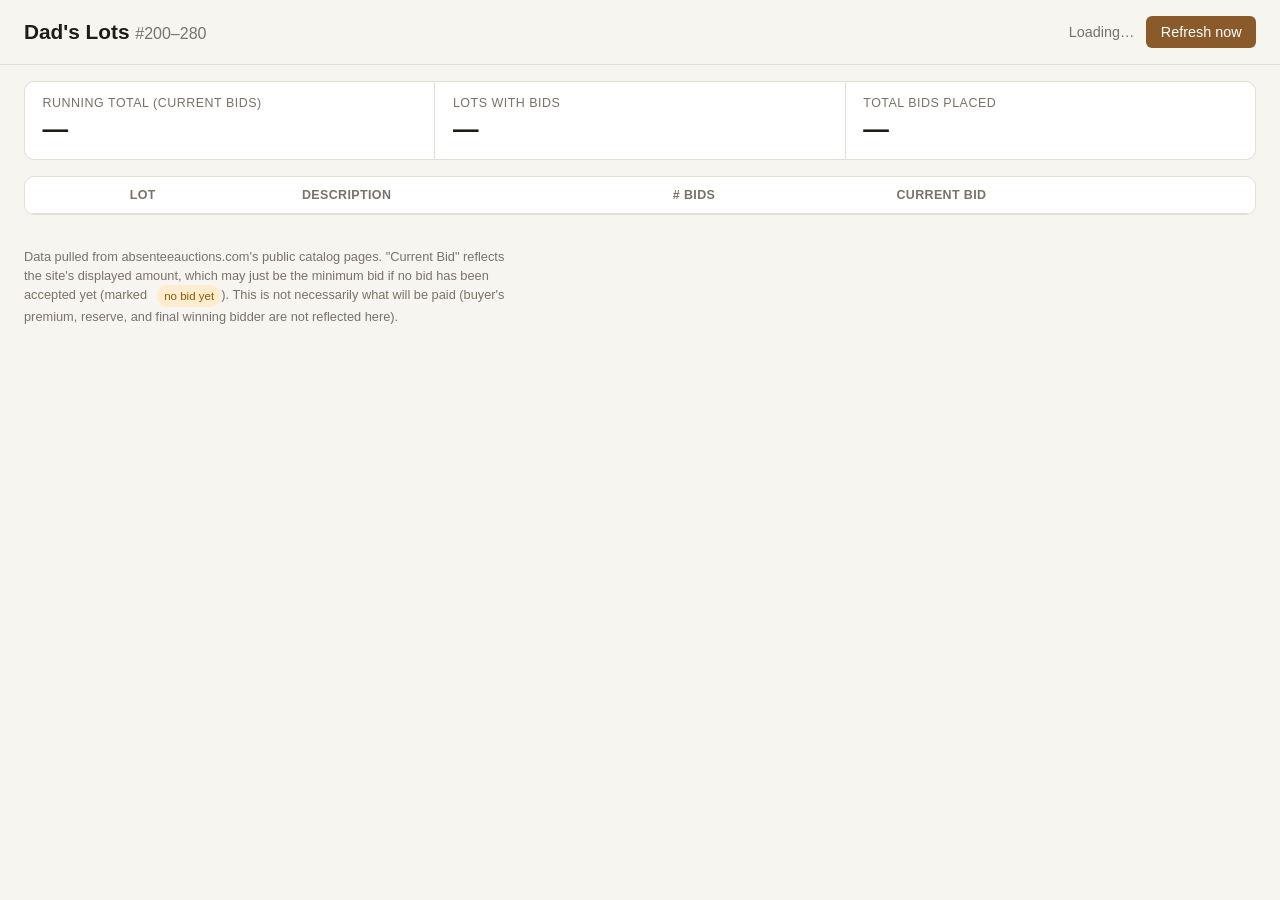
==== static/index.html @ 6d3ebcfd "Auction lot dashboard for lots 200-280" ====
<!doctype html>
<html lang="en">
<head>
<meta charset="utf-8">
<meta name="viewport" content="width=device-width, initial-scale=1">
<title>Dad's Lots — American Glass Gallery</title>
<link rel="stylesheet" href="style.css">
</head>
<body>
<header class="topbar">
  <h1>Dad's Lots <span class="muted">#200&ndash;280</span></h1>
  <div class="topbar-right">
    <span id="lastUpdated" class="muted">Loading&hellip;</span>
    <button id="refreshBtn">Refresh now</button>
  </div>
</header>

<section id="summaryBar" class="summary-bar">
  <div class="stat">
    <div class="stat-label">Running total (current bids)</div>
    <div class="stat-value" id="statTotal">&mdash;</div>
  </div>
  <div class="stat">
    <div class="stat-label">Lots with bids</div>
    <div class="stat-value" id="statLotsWithBids">&mdash;</div>
  </div>
  <div class="stat">
    <div class="stat-label">Total bids placed</div>
    <div class="stat-value" id="statBidCount">&mdash;</div>
  </div>
</section>

<div id="staleBanner" class="stale-banner" hidden></div>

<main>
  <table id="lotsTable">
    <thead>
      <tr>
        <th></th>
        <th>Lot</th>
        <th>Description</th>
        <th># Bids</th>
        <th>Current Bid</th>
      </tr>
    </thead>
    <tbody id="lotsBody"></tbody>
  </table>
</main>

<footer class="muted">
  Data pulled from absenteeauctions.com's public catalog pages. "Current Bid" reflects the site's
  displayed amount, which may just be the minimum bid if no bid has been accepted yet (marked
  <span class="badge badge-nobid">no bid yet</span>). This is not necessarily what will be paid
  (buyer's premium, reserve, and final winning bidder are not reflected here).
</footer>

<script src="app.js"></script>
</body>
</html>
---- static/style.css ----
:root {
  --bg: #f7f5f0;
  --panel: #ffffff;
  --ink: #1f1b16;
  --muted: #7a7268;
  --accent: #8a5a2b;
  --accent-ink: #ffffff;
  --border: #e4dfd4;
  --row-hover: #f1ece0;
  --badge-nobid-bg: #fdeccf;
  --badge-nobid-ink: #8a5a00;
}

@media (prefers-color-scheme: dark) {
  :root {
    --bg: #17140f;
    --panel: #221e17;
    --ink: #ece6da;
    --muted: #a89d8c;
    --accent: #d1994f;
    --accent-ink: #1f1b16;
    --border: #362f24;
    --row-hover: #2b261d;
    --badge-nobid-bg: #4a3a17;
    --badge-nobid-ink: #f0c878;
  }
}

:root[data-theme="dark"] {
  --bg: #17140f;
  --panel: #221e17;
  --ink: #ece6da;
  --muted: #a89d8c;
  --accent: #d1994f;
  --accent-ink: #1f1b16;
  --border: #362f24;
  --row-hover: #2b261d;
  --badge-nobid-bg: #4a3a17;
  --badge-nobid-ink: #f0c878;
}

:root[data-theme="light"] {
  --bg: #f7f5f0;
  --panel: #ffffff;
  --ink: #1f1b16;
  --muted: #7a7268;
  --accent: #8a5a2b;
  --accent-ink: #ffffff;
  --border: #e4dfd4;
  --row-hover: #f1ece0;
  --badge-nobid-bg: #fdeccf;
  --badge-nobid-ink: #8a5a00;
}

* { box-sizing: border-box; }

body {
  margin: 0;
  background: var(--bg);
  color: var(--ink);
  font-family: -apple-system, BlinkMacSystemFont, "Segoe UI", Helvetica, Arial, sans-serif;
  min-height: 100vh;
}

.muted { color: var(--muted); }

.topbar {
  display: flex;
  align-items: center;
  justify-content: space-between;
  padding: 1rem 1.5rem;
  border-bottom: 1px solid var(--border);
  flex-wrap: wrap;
  gap: 0.75rem;
}

.topbar h1 {
  font-size: 1.3rem;
  margin: 0;
  font-weight: 600;
}

.topbar h1 .muted {
  font-weight: 400;
  font-size: 1rem;
}

.topbar-right {
  display: flex;
  align-items: center;
  gap: 0.75rem;
  font-size: 0.9rem;
}

#refreshBtn {
  background: var(--accent);
  color: var(--accent-ink);
  border: none;
  border-radius: 6px;
  padding: 0.5rem 0.9rem;
  font-size: 0.9rem;
  cursor: pointer;
}

#refreshBtn:active { opacity: 0.8; }

.summary-bar {
  display: flex;
  gap: 1px;
  background: var(--border);
  margin: 1rem 1.5rem;
  border-radius: 10px;
  overflow: hidden;
  border: 1px solid var(--border);
  flex-wrap: wrap;
}

.stat {
  flex: 1;
  min-width: 160px;
  background: var(--panel);
  padding: 0.9rem 1.1rem;
}

.stat-label {
  font-size: 0.78rem;
  color: var(--muted);
  text-transform: uppercase;
  letter-spacing: 0.04em;
  margin-bottom: 0.3rem;
}

.stat-value {
  font-size: 1.6rem;
  font-weight: 600;
  font-variant-numeric: tabular-nums;
}

.stale-banner {
  margin: 0 1.5rem 1rem;
  padding: 0.6rem 1rem;
  background: var(--badge-nobid-bg);
  color: var(--badge-nobid-ink);
  border-radius: 8px;
  font-size: 0.9rem;
}

main {
  margin: 0 1.5rem 2rem;
  background: var(--panel);
  border: 1px solid var(--border);
  border-radius: 10px;
  overflow-x: auto;
}

table {
  width: 100%;
  border-collapse: collapse;
  font-size: 0.92rem;
}

thead th {
  text-align: left;
  padding: 0.7rem 0.9rem;
  border-bottom: 1px solid var(--border);
  color: var(--muted);
  font-size: 0.78rem;
  text-transform: uppercase;
  letter-spacing: 0.03em;
  white-space: nowrap;
}

tbody td {
  padding: 0.6rem 0.9rem;
  border-bottom: 1px solid var(--border);
  vertical-align: middle;
}

tbody tr:hover { background: var(--row-hover); }
tbody tr:last-child td { border-bottom: none; }

.thumb {
  width: 44px;
  height: 44px;
  object-fit: cover;
  border-radius: 6px;
  display: block;
  border: 1px solid var(--border);
}

.lot-num {
  font-weight: 600;
  white-space: nowrap;
}

.desc {
  max-width: 480px;
  color: var(--ink);
}

.num-bids, .bid-amount {
  text-align: right;
  font-variant-numeric: tabular-nums;
  white-space: nowrap;
}

.bid-amount { font-weight: 600; }

.badge {
  display: inline-block;
  font-size: 0.72rem;
  padding: 0.15rem 0.45rem;
  border-radius: 999px;
  margin-left: 0.4rem;
  vertical-align: middle;
}

.badge-nobid {
  background: var(--badge-nobid-bg);
  color: var(--badge-nobid-ink);
}

footer {
  margin: 0 1.5rem 2rem;
  font-size: 0.8rem;
  line-height: 1.5;
  max-width: 70ch;
}
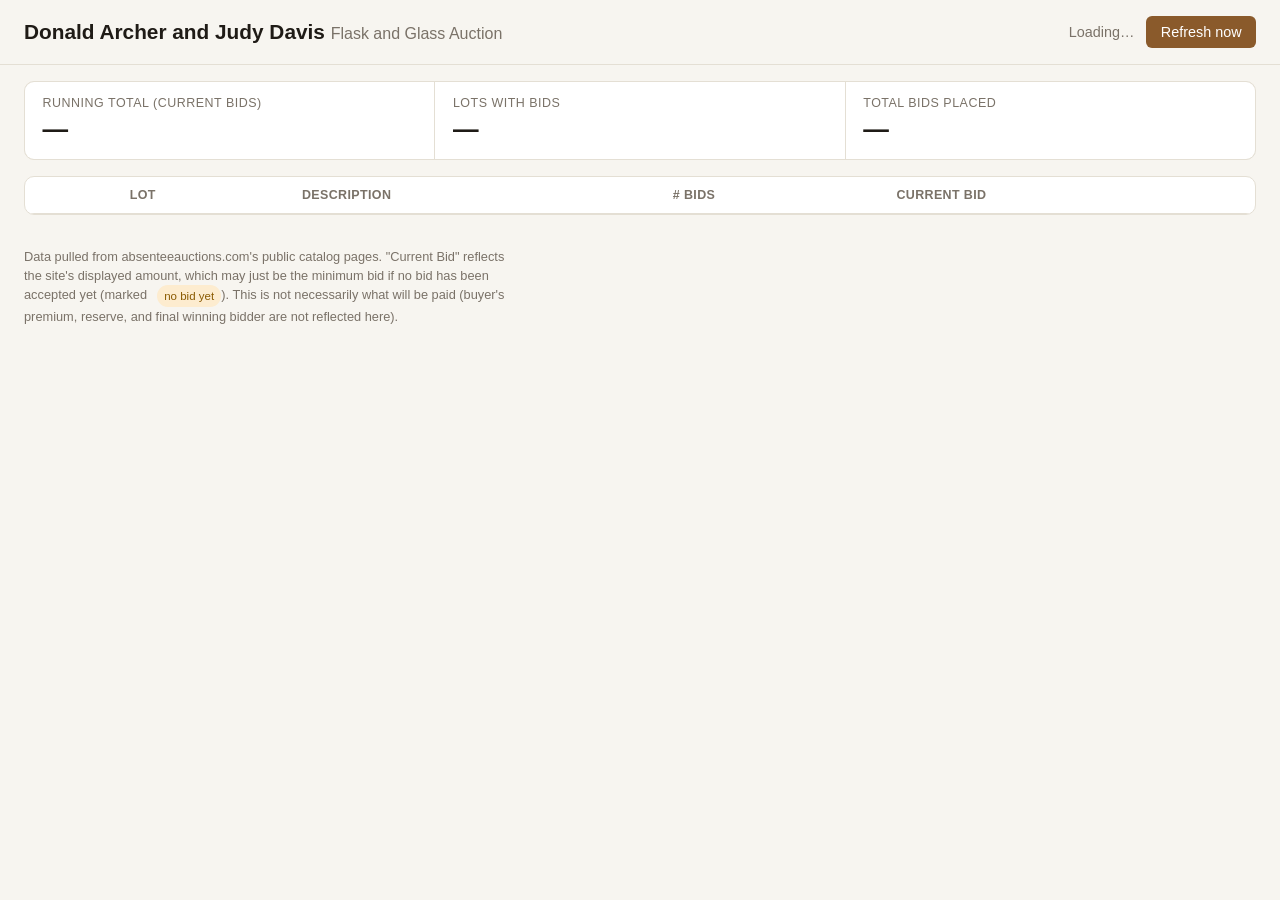
==== commit 7ddd2f6a: "Exclude lot 200 and rename header to Donald Archer and Judy Davis Flask and Glass Auction" ====
--- a/static/index.html
+++ b/static/index.html
@@ -3,12 +3,12 @@
 <head>
 <meta charset="utf-8">
 <meta name="viewport" content="width=device-width, initial-scale=1">
-<title>Dad's Lots — American Glass Gallery</title>
+<title>Donald Archer and Judy Davis Flask and Glass Auction</title>
 <link rel="stylesheet" href="style.css">
 </head>
 <body>
 <header class="topbar">
-  <h1>Dad's Lots <span class="muted">#200&ndash;280</span></h1>
+  <h1>Donald Archer and Judy Davis <span class="muted">Flask and Glass Auction</span></h1>
   <div class="topbar-right">
     <span id="lastUpdated" class="muted">Loading&hellip;</span>
     <button id="refreshBtn">Refresh now</button>
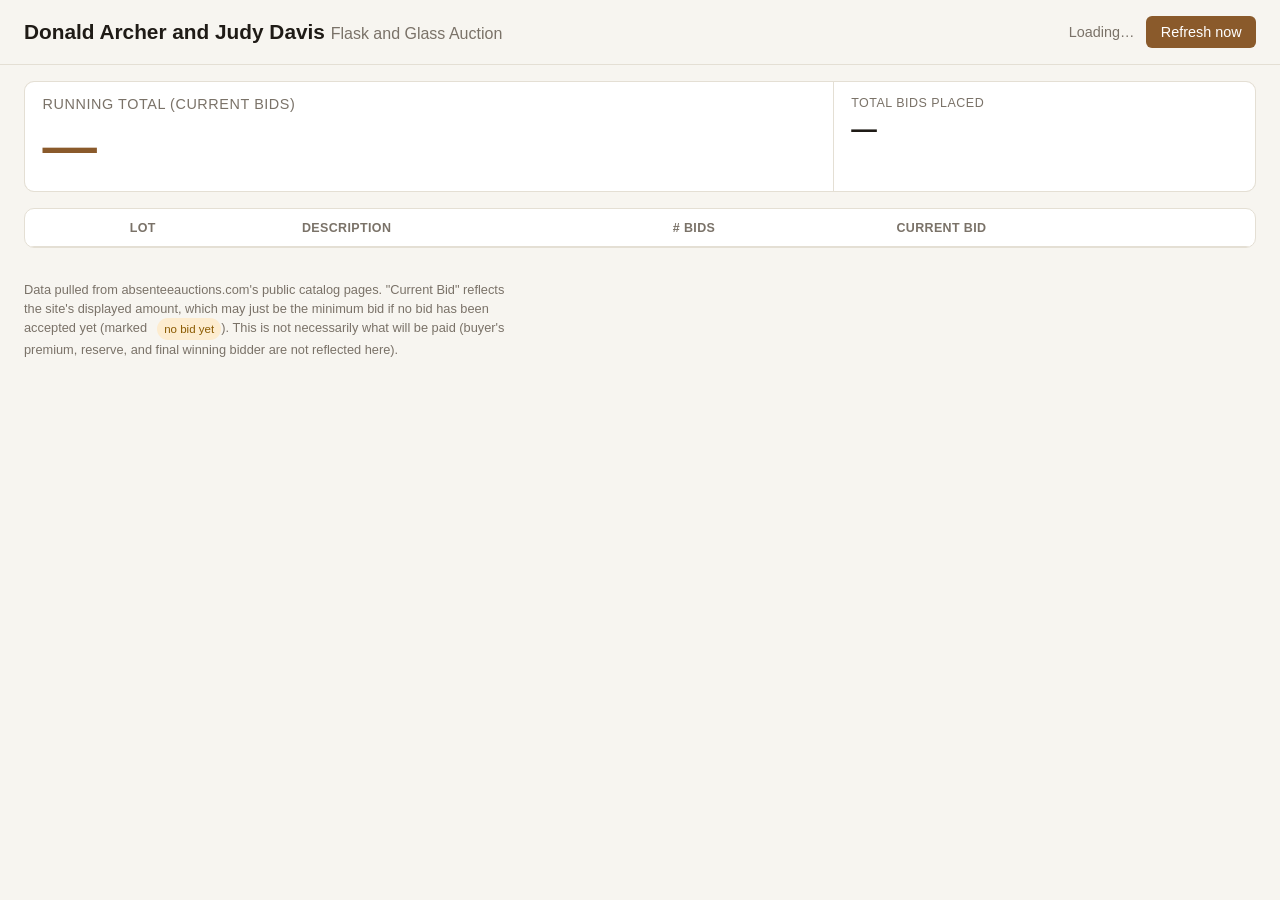
==== commit af8c860a: "Drop lots-with-bids stat, enlarge running total, add fireworks at $500k+" ====
--- a/static/index.html
+++ b/static/index.html
@@ -16,13 +16,9 @@
 </header>
 
 <section id="summaryBar" class="summary-bar">
-  <div class="stat">
+  <div class="stat stat-hero">
     <div class="stat-label">Running total (current bids)</div>
     <div class="stat-value" id="statTotal">&mdash;</div>
-  </div>
-  <div class="stat">
-    <div class="stat-label">Lots with bids</div>
-    <div class="stat-value" id="statLotsWithBids">&mdash;</div>
   </div>
   <div class="stat">
     <div class="stat-label">Total bids placed</div>
@@ -31,6 +27,8 @@
 </section>
 
 <div id="staleBanner" class="stale-banner" hidden></div>
+
+<canvas id="fireworksCanvas"></canvas>
 
 <main>
   <table id="lotsTable">
--- a/static/style.css
+++ b/static/style.css
@@ -136,6 +136,32 @@
   font-variant-numeric: tabular-nums;
 }
 
+.stat-hero {
+  flex: 2;
+  min-width: 240px;
+}
+
+.stat-hero .stat-label {
+  font-size: 0.9rem;
+}
+
+.stat-hero .stat-value {
+  font-size: 3.4rem;
+  font-weight: 700;
+  color: var(--accent);
+  line-height: 1.1;
+}
+
+#fireworksCanvas {
+  position: fixed;
+  inset: 0;
+  width: 100vw;
+  height: 100vh;
+  pointer-events: none;
+  z-index: 9999;
+  display: none;
+}
+
 .stale-banner {
   margin: 0 1.5rem 1rem;
   padding: 0.6rem 1rem;
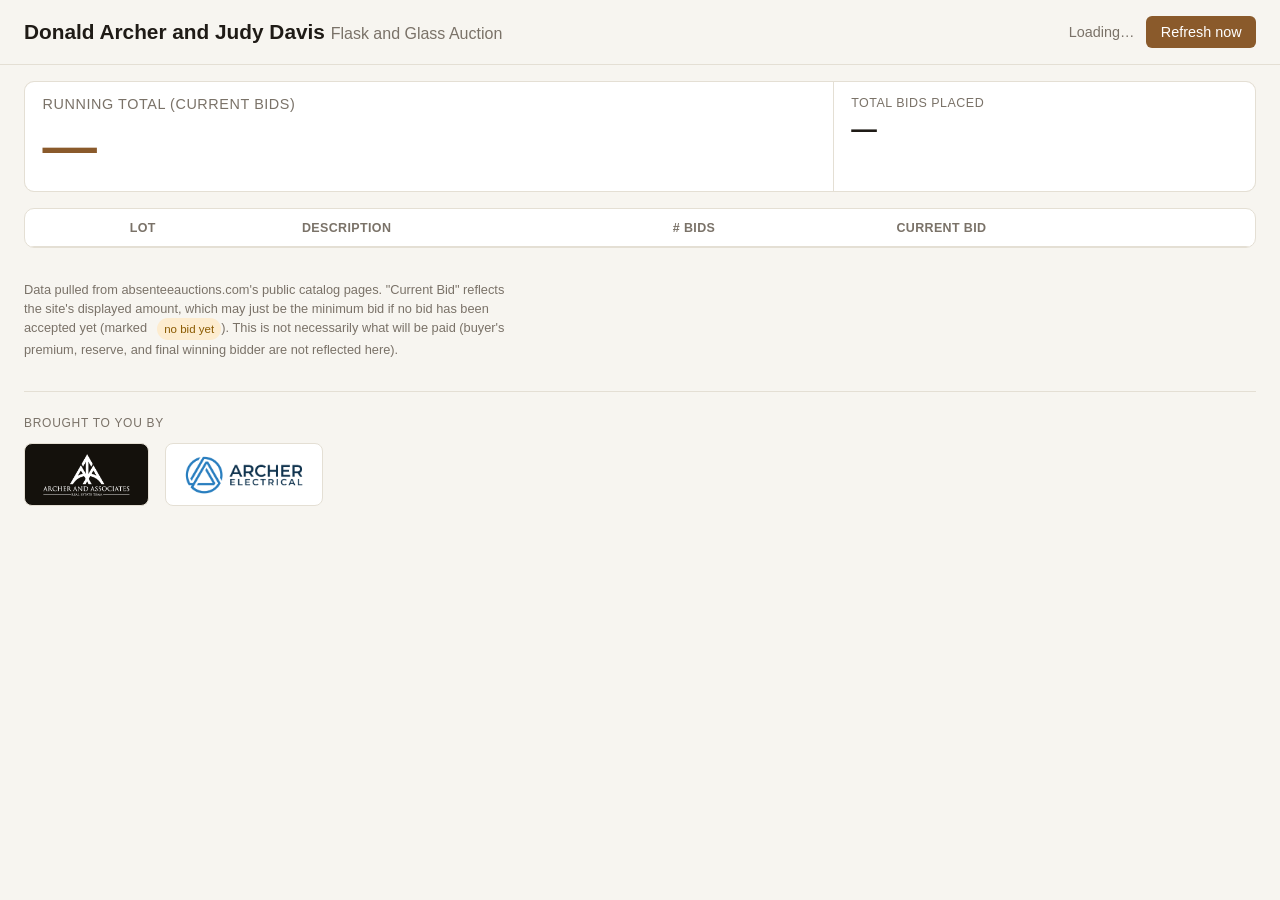
==== commit da790145: "Add sponsor footer with Archer and Associates and Archer Electrical logos" ====
--- a/static/index.html
+++ b/static/index.html
@@ -52,6 +52,18 @@
   (buyer's premium, reserve, and final winning bidder are not reflected here).
 </footer>
 
+<section class="sponsor-bar">
+  <div class="sponsor-label">Brought to you by</div>
+  <div class="sponsor-logos">
+    <a href="https://archerteamrealty.com/" target="_blank" rel="noopener noreferrer" class="sponsor-card sponsor-card--dark">
+      <img src="sponsors/archer-and-associates.png" alt="Archer and Associates Real Estate Team">
+    </a>
+    <a href="https://archerelectricalpllc.com/" target="_blank" rel="noopener noreferrer" class="sponsor-card">
+      <img src="sponsors/archer-electrical.png" alt="Archer Electrical PLLC">
+    </a>
+  </div>
+</section>
+
 <script src="app.js"></script>
 </body>
 </html>
--- a/static/style.css
+++ b/static/style.css
@@ -252,3 +252,50 @@
   line-height: 1.5;
   max-width: 70ch;
 }
+
+.sponsor-bar {
+  margin: 0 1.5rem 2rem;
+  padding-top: 1.5rem;
+  border-top: 1px solid var(--border);
+}
+
+.sponsor-label {
+  font-size: 0.75rem;
+  color: var(--muted);
+  text-transform: uppercase;
+  letter-spacing: 0.06em;
+  margin-bottom: 0.8rem;
+}
+
+.sponsor-logos {
+  display: flex;
+  flex-wrap: wrap;
+  gap: 1rem;
+}
+
+.sponsor-card {
+  display: inline-flex;
+  align-items: center;
+  background: #ffffff;
+  border-radius: 8px;
+  padding: 0.6rem 1.1rem;
+  border: 1px solid var(--border);
+  transition: opacity 0.15s ease, transform 0.15s ease;
+}
+
+/* This logo is white-on-transparent, so it needs a dark backdrop regardless
+   of the page's light/dark theme. */
+.sponsor-card--dark {
+  background: #14110c;
+}
+
+.sponsor-card:hover {
+  opacity: 0.85;
+  transform: translateY(-1px);
+}
+
+.sponsor-card img {
+  height: 42px;
+  width: auto;
+  display: block;
+}
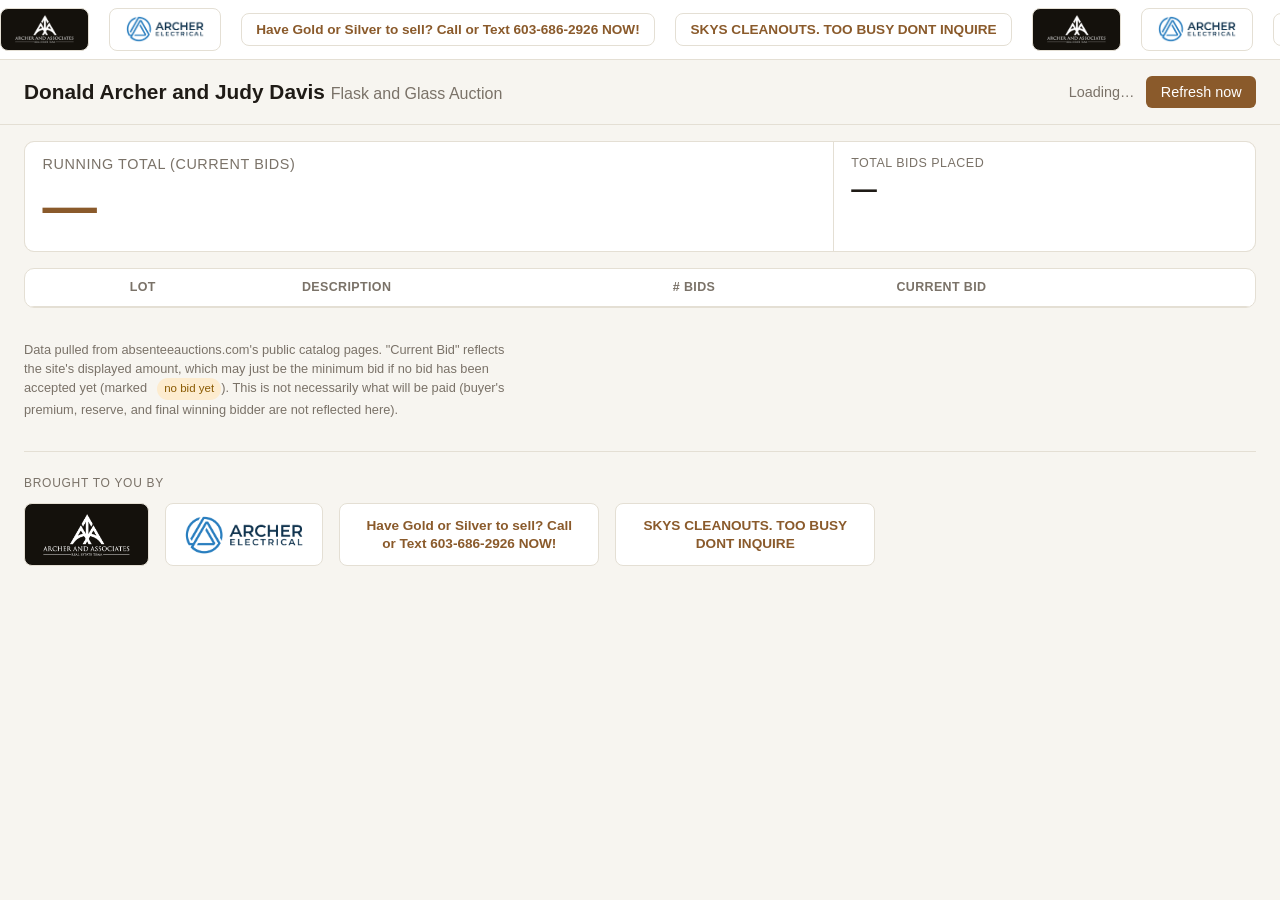
==== commit 4a848b49: "Add scrolling sponsor ticker banner with Gold/Silver and Skys Cleanouts sponsors" ====
--- a/static/index.html
+++ b/static/index.html
@@ -7,6 +7,13 @@
 <link rel="stylesheet" href="style.css">
 </head>
 <body>
+<div class="ticker-wrap" id="tickerWrap" aria-label="Sponsors">
+  <div class="ticker-track" id="tickerTrack">
+    <div class="ticker-group" id="tickerGroupA"></div>
+    <div class="ticker-group" id="tickerGroupB" aria-hidden="true"></div>
+  </div>
+</div>
+
 <header class="topbar">
   <h1>Donald Archer and Judy Davis <span class="muted">Flask and Glass Auction</span></h1>
   <div class="topbar-right">
@@ -61,6 +68,8 @@
     <a href="https://archerelectricalpllc.com/" target="_blank" rel="noopener noreferrer" class="sponsor-card">
       <img src="sponsors/archer-electrical.png" alt="Archer Electrical PLLC">
     </a>
+    <a href="tel:6036862926" class="sponsor-card sponsor-card--text">Have Gold or Silver to sell? Call or Text 603-686-2926 NOW!</a>
+    <div class="sponsor-card sponsor-card--text">SKYS CLEANOUTS. TOO BUSY DONT INQUIRE</div>
   </div>
 </section>
 
--- a/static/style.css
+++ b/static/style.css
@@ -280,6 +280,7 @@
   border-radius: 8px;
   padding: 0.6rem 1.1rem;
   border: 1px solid var(--border);
+  text-decoration: none;
   transition: opacity 0.15s ease, transform 0.15s ease;
 }
 
@@ -299,3 +300,59 @@
   width: auto;
   display: block;
 }
+
+.sponsor-card--text {
+  background: var(--panel);
+  color: var(--accent);
+  font-weight: 700;
+  font-size: 0.85rem;
+  line-height: 1.3;
+  max-width: 260px;
+  text-align: center;
+}
+
+.sponsor-card--text:hover {
+  opacity: 0.85;
+}
+
+.ticker-group .sponsor-card--text {
+  max-width: none;
+  white-space: nowrap;
+}
+
+.ticker-wrap {
+  overflow: hidden;
+  background: var(--panel);
+  border-bottom: 1px solid var(--border);
+  padding: 0.5rem 0;
+}
+
+.ticker-track {
+  display: flex;
+  width: max-content;
+  animation: ticker-scroll 26s linear infinite;
+}
+
+.ticker-wrap:hover .ticker-track {
+  animation-play-state: paused;
+}
+
+.ticker-group {
+  display: flex;
+  align-items: center;
+  flex-shrink: 0;
+}
+
+.ticker-group .sponsor-card {
+  margin-right: 1.25rem;
+  padding: 0.4rem 0.9rem;
+}
+
+.ticker-group .sponsor-card img {
+  height: 28px;
+}
+
+@keyframes ticker-scroll {
+  from { transform: translateX(0); }
+  to { transform: translateX(-50%); }
+}
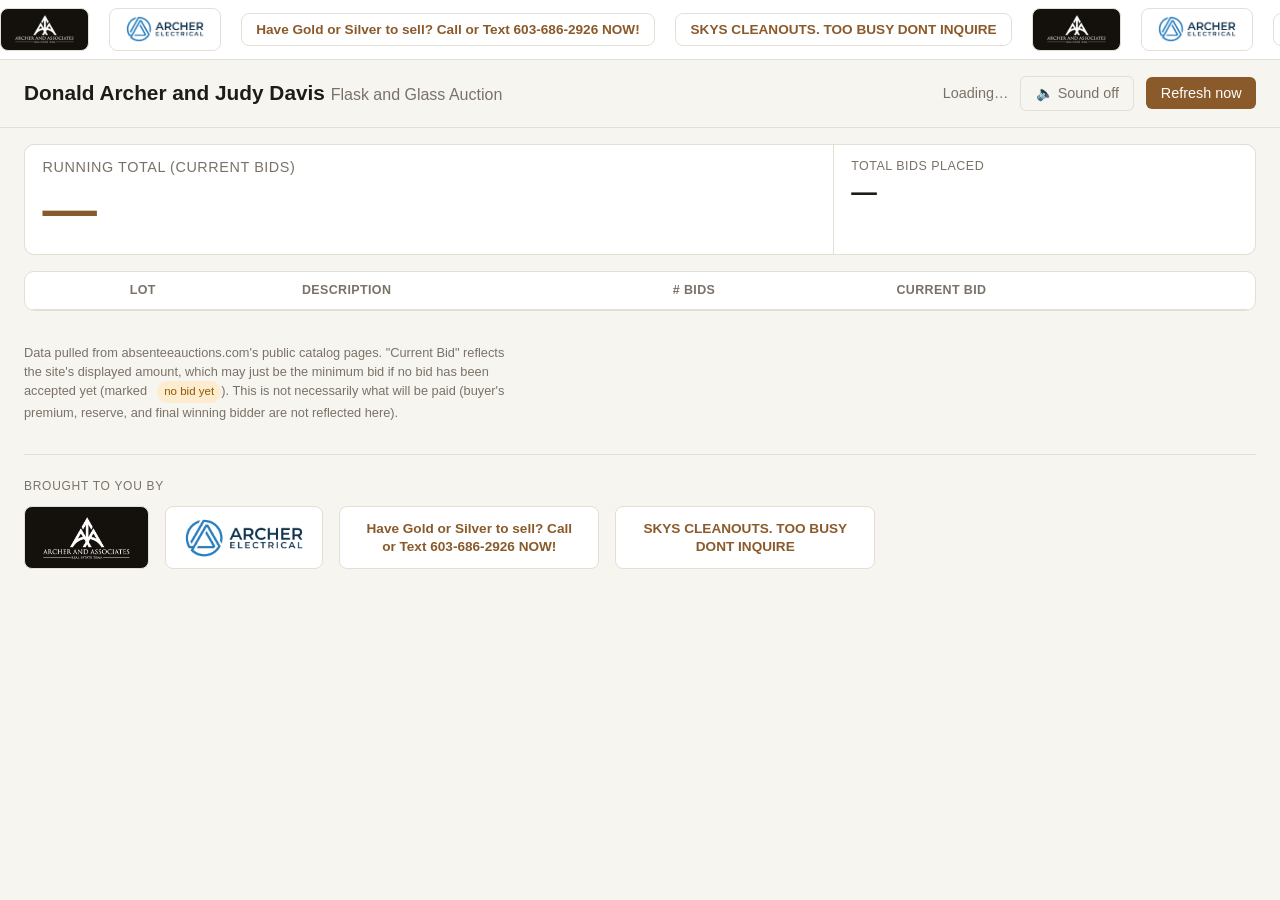
==== commit b7316a66: "Fix cha-ching sound not playing: add explicit Sound on/off toggle Browsers only unlock audio inside " ====
--- a/static/index.html
+++ b/static/index.html
@@ -18,6 +18,7 @@
   <h1>Donald Archer and Judy Davis <span class="muted">Flask and Glass Auction</span></h1>
   <div class="topbar-right">
     <span id="lastUpdated" class="muted">Loading&hellip;</span>
+    <button id="soundToggleBtn" type="button">&#128264; Sound off</button>
     <button id="refreshBtn">Refresh now</button>
   </div>
 </header>
--- a/static/style.css
+++ b/static/style.css
@@ -104,6 +104,23 @@
 
 #refreshBtn:active { opacity: 0.8; }
 
+#soundToggleBtn {
+  background: transparent;
+  color: var(--muted);
+  border: 1px solid var(--border);
+  border-radius: 6px;
+  padding: 0.5rem 0.9rem;
+  font-size: 0.9rem;
+  cursor: pointer;
+}
+
+#soundToggleBtn[data-enabled="true"] {
+  color: var(--accent);
+  border-color: var(--accent);
+}
+
+#soundToggleBtn:active { opacity: 0.8; }
+
 .summary-bar {
   display: flex;
   gap: 1px;
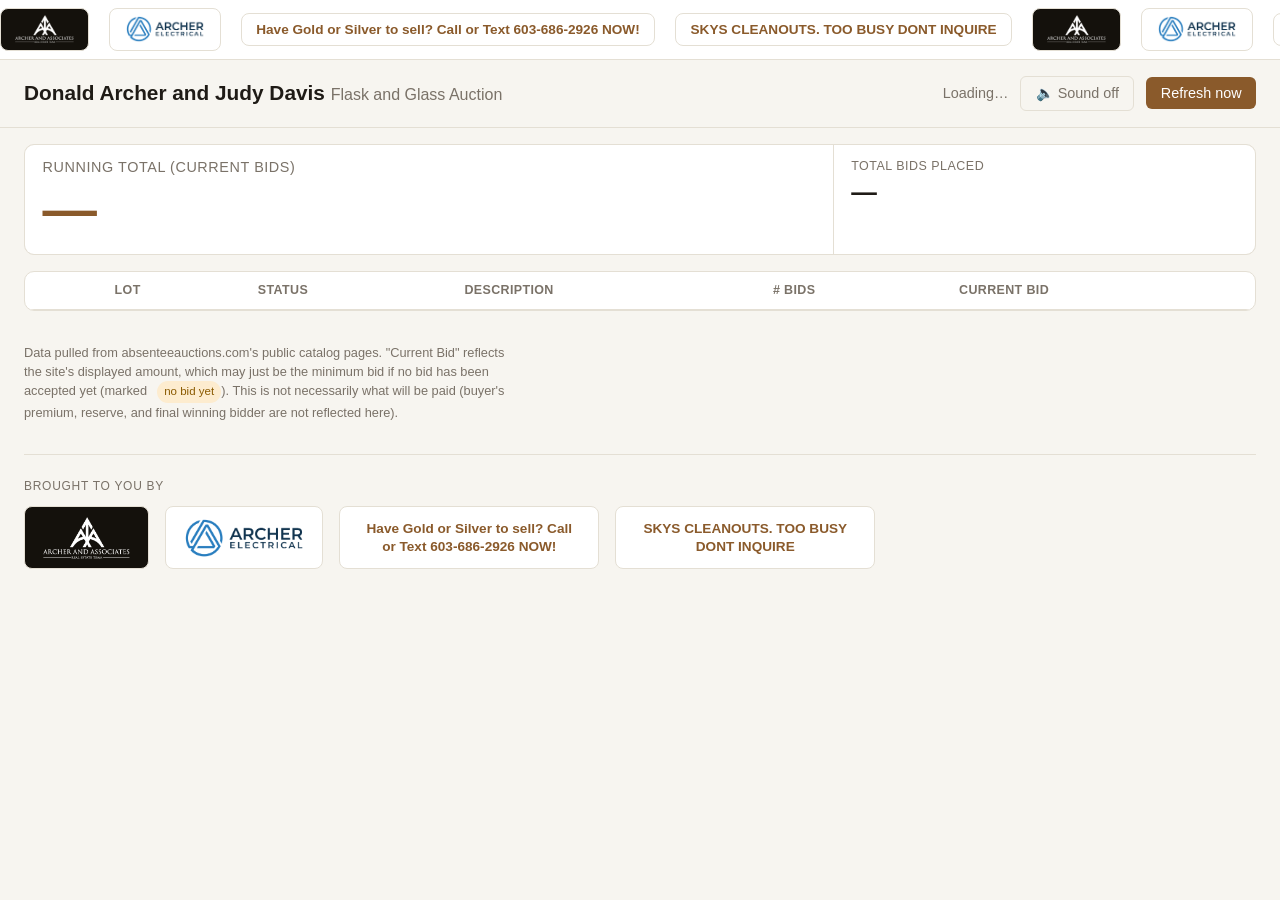
==== commit 86d20c7c: "Add per-lot open/closed status column" ====
--- a/static/index.html
+++ b/static/index.html
@@ -44,6 +44,7 @@
       <tr>
         <th></th>
         <th>Lot</th>
+        <th>Status</th>
         <th>Description</th>
         <th># Bids</th>
         <th>Current Bid</th>
--- a/static/style.css
+++ b/static/style.css
@@ -9,6 +9,8 @@
   --row-hover: #f1ece0;
   --badge-nobid-bg: #fdeccf;
   --badge-nobid-ink: #8a5a00;
+  --badge-open-bg: #dcf5e1;
+  --badge-open-ink: #1a7a3c;
 }
 
 @media (prefers-color-scheme: dark) {
@@ -23,6 +25,8 @@
     --row-hover: #2b261d;
     --badge-nobid-bg: #4a3a17;
     --badge-nobid-ink: #f0c878;
+    --badge-open-bg: #1c3a26;
+    --badge-open-ink: #6fe89c;
   }
 }
 
@@ -37,6 +41,8 @@
   --row-hover: #2b261d;
   --badge-nobid-bg: #4a3a17;
   --badge-nobid-ink: #f0c878;
+  --badge-open-bg: #1c3a26;
+  --badge-open-ink: #6fe89c;
 }
 
 :root[data-theme="light"] {
@@ -50,6 +56,8 @@
   --row-hover: #f1ece0;
   --badge-nobid-bg: #fdeccf;
   --badge-nobid-ink: #8a5a00;
+  --badge-open-bg: #dcf5e1;
+  --badge-open-ink: #1a7a3c;
 }
 
 * { box-sizing: border-box; }
@@ -263,6 +271,19 @@
   color: var(--badge-nobid-ink);
 }
 
+.badge-open {
+  background: var(--badge-open-bg);
+  color: var(--badge-open-ink);
+  font-weight: 700;
+  margin-left: 0;
+}
+
+.badge-closed {
+  background: var(--border);
+  color: var(--muted);
+  margin-left: 0;
+}
+
 footer {
   margin: 0 1.5rem 2rem;
   font-size: 0.8rem;
